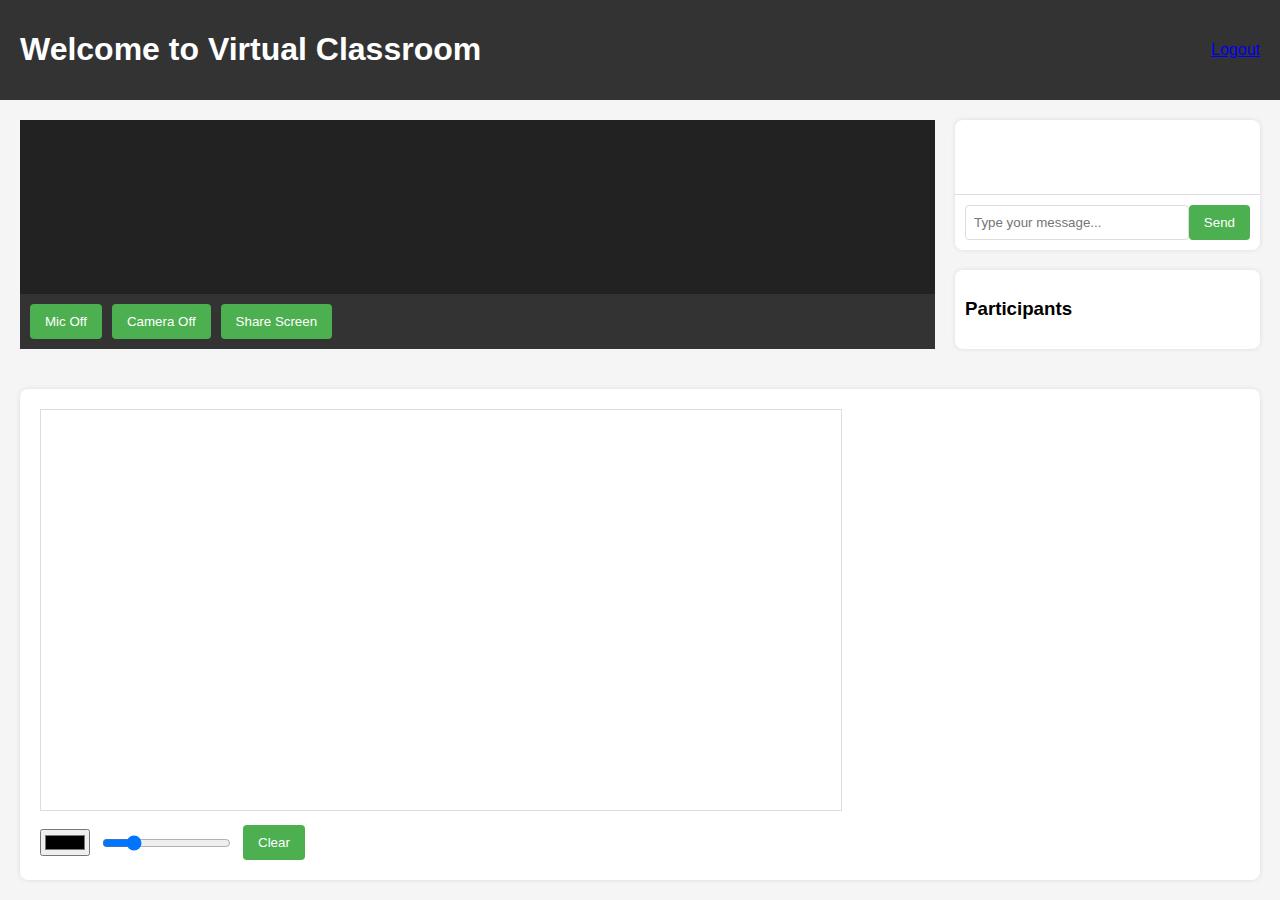
==== classroom.html @ fdf4087f "first commit" ====
<!DOCTYPE html>
<html lang="en">
<head>
    <meta charset="UTF-8">
    <meta name="viewport" content="width=device-width, initial-scale=1.0">
    <title>Virtual Classroom</title>
    <link rel="stylesheet" href="css/style.css">
</head>
<body>
    <div class="classroom-container">
        <header>
            <h1>Welcome to Virtual Classroom</h1>
            <nav>
                <a href="#" id="logout">Logout</a>
            </nav>
        </header>
        
        <div class="main-content">
            <div class="video-container">
                <div class="video-feed">
                    <!-- Video feed will be loaded here -->
                </div>
                <div class="controls">
                    <button id="micToggle">Mic Off</button>
                    <button id="cameraToggle">Camera Off</button>
                    <button id="shareScreen">Share Screen</button>
                </div>
            </div>
            
            <div class="sidebar">
                <div class="chat-container">
                    <div class="chat-messages" id="chatMessages">
                        <!-- Chat messages will appear here -->
                    </div>
                    <div class="chat-input">
                        <input type="text" id="messageInput" placeholder="Type your message...">
                        <button id="sendMessage">Send</button>
                    </div>
                </div>
                
                <div class="participants">
                    <h3>Participants</h3>
                    <ul id="participantsList">
                        <!-- Participants will be listed here -->
                    </ul>
                </div>
            </div>
        </div>
        
        <div class="whiteboard-container">
            <canvas id="whiteboard" width="800" height="400"></canvas>
            <div class="whiteboard-controls">
                <input type="color" id="colorPicker" value="#000000">
                <input type="range" id="brushSize" min="1" max="20" value="5">
                <button id="clearWhiteboard">Clear</button>
            </div>
        </div>
    </div>
    
    <script src="js/script.js"></script>
</body>
</html>
---- css/style.css ----
/* Global Styles */
body {
    font-family: 'Arial', sans-serif;
    margin: 0;
    padding: 0;
    background-color: #f5f5f5;
}

/* Login/Register Styles */
.login-container, .register-container {
    max-width: 400px;
    margin: 50px auto;
    padding: 20px;
    background: #fff;
    border-radius: 8px;
    box-shadow: 0 0 10px rgba(0, 0, 0, 0.1);
}

.form-group {
    margin-bottom: 15px;
}

.form-group label {
    display: block;
    margin-bottom: 5px;
}

.form-group input, .form-group select {
    width: 100%;
    padding: 8px;
    border: 1px solid #ddd;
    border-radius: 4px;
}

button {
    background-color: #4CAF50;
    color: white;
    padding: 10px 15px;
    border: none;
    border-radius: 4px;
    cursor: pointer;
}

button:hover {
    background-color: #45a049;
}

/* Classroom Styles */
.classroom-container {
    display: flex;
    flex-direction: column;
    height: 100vh;
}

header {
    background-color: #333;
    color: white;
    padding: 10px 20px;
    display: flex;
    justify-content: space-between;
    align-items: center;
}

.main-content {
    display: flex;
    flex: 1;
    padding: 20px;
    gap: 20px;
}

.video-container {
    flex: 3;
    background-color: #000;
    border-radius: 8px;
    display: flex;
    flex-direction: column;
}

.video-feed {
    flex: 1;
    background-color: #222;
}

.controls {
    padding: 10px;
    background-color: #333;
    display: flex;
    gap: 10px;
}

.sidebar {
    flex: 1;
    display: flex;
    flex-direction: column;
    gap: 20px;
}

.chat-container {
    background-color: #fff;
    border-radius: 8px;
    box-shadow: 0 0 5px rgba(0, 0, 0, 0.1);
    display: flex;
    flex-direction: column;
    flex: 1;
}

.chat-messages {
    flex: 1;
    padding: 10px;
    overflow-y: auto;
}

.chat-input {
    display: flex;
    padding: 10px;
    border-top: 1px solid #ddd;
}

.chat-input input {
    flex: 1;
    padding: 8px;
    border: 1px solid #ddd;
    border-radius: 4px;
}

.participants {
    background-color: #fff;
    border-radius: 8px;
    box-shadow: 0 0 5px rgba(0, 0, 0, 0.1);
    padding: 10px;
}

.whiteboard-container {
    padding: 20px;
    background-color: #fff;
    margin: 20px;
    border-radius: 8px;
    box-shadow: 0 0 5px rgba(0, 0, 0, 0.1);
}

#whiteboard {
    border: 1px solid #ddd;
    background-color: white;
}

.whiteboard-controls {
    margin-top: 10px;
    display: flex;
    gap: 10px;
    align-items: center;
}
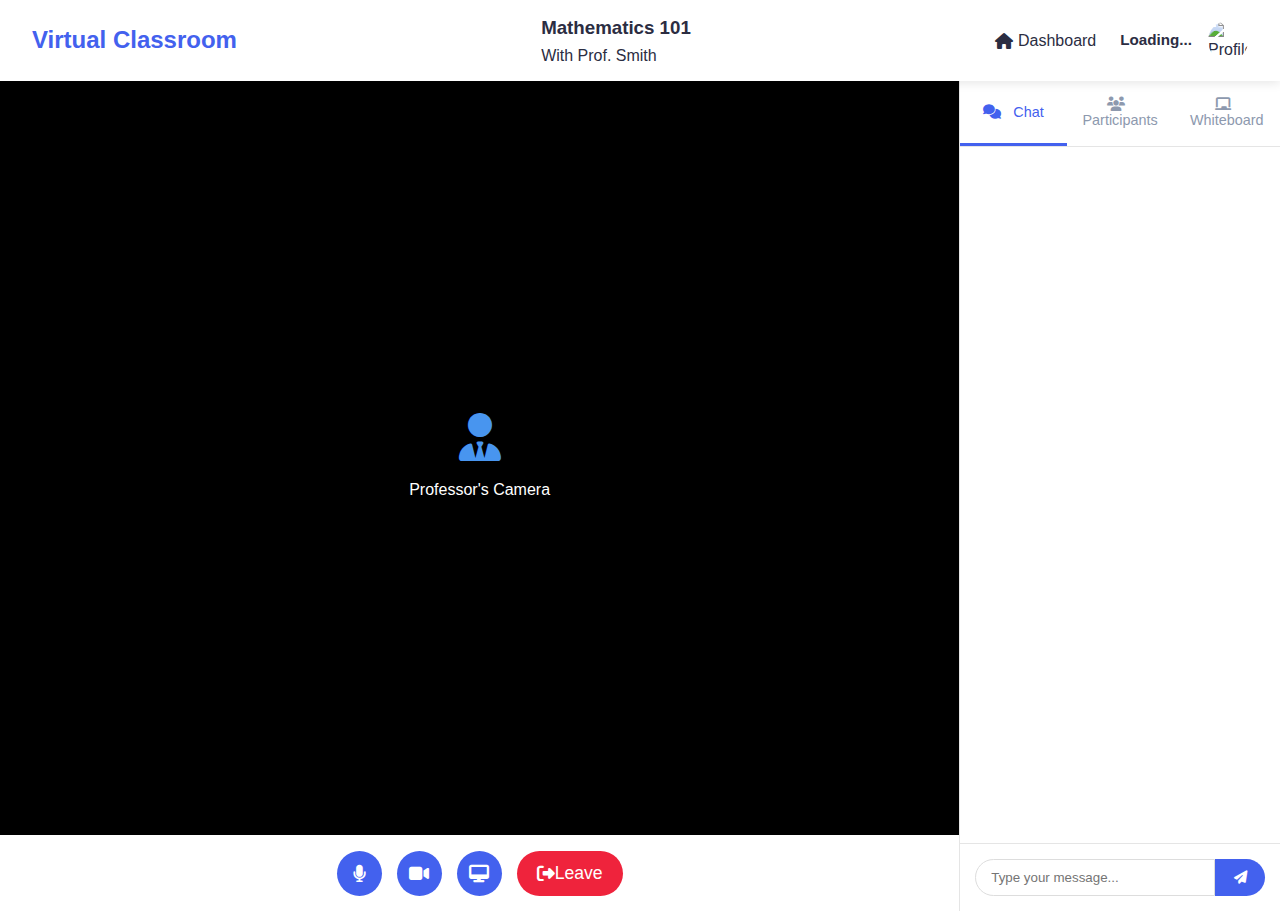
==== commit 828a38a2: "first commit" ====
--- a/classroom.html
+++ b/classroom.html
@@ -5,58 +5,99 @@
     <meta name="viewport" content="width=device-width, initial-scale=1.0">
     <title>Virtual Classroom</title>
     <link rel="stylesheet" href="css/style.css">
+    <link rel="stylesheet" href="css/dashboard.css">
+    <link rel="stylesheet" href="https://cdnjs.cloudflare.com/ajax/libs/font-awesome/6.4.0/css/all.min.css">
 </head>
 <body>
-    <div class="classroom-container">
-        <header>
-            <h1>Welcome to Virtual Classroom</h1>
-            <nav>
-                <a href="#" id="logout">Logout</a>
-            </nav>
-        </header>
-        
-        <div class="main-content">
-            <div class="video-container">
-                <div class="video-feed">
-                    <!-- Video feed will be loaded here -->
-                </div>
-                <div class="controls">
-                    <button id="micToggle">Mic Off</button>
-                    <button id="cameraToggle">Camera Off</button>
-                    <button id="shareScreen">Share Screen</button>
+    <div class="dashboard-container">
+        <!-- Top Navigation Bar -->
+        <header class="top-nav">
+            <div class="logo-container">
+                <a href="dashboard.html" class="logo">Virtual Classroom</a>
+                <div class="mobile-menu-btn"><i class="fas fa-bars"></i></div>
+            </div>
+            <div class="class-info">
+                <h3>Mathematics 101</h3>
+                <p>With Prof. Smith</p>
+            </div>
+            <div class="notification-area">
+                <a href="dashboard.html" class="back-to-dashboard">
+                    <i class="fas fa-home"></i> Dashboard
+                </a>
+                <div class="profile-section">
+                    <div class="profile-info">
+                        <span id="username">Loading...</span>
+                    </div>
+                    <div class="profile-pic">
+                        <img src="images/profile-placeholder.png" alt="Profile Picture" id="profile-image">
+                    </div>
                 </div>
             </div>
-            
-            <div class="sidebar">
-                <div class="chat-container">
-                    <div class="chat-messages" id="chatMessages">
-                        <!-- Chat messages will appear here -->
+        </header>
+
+        <!-- Main Classroom Content -->
+        <div class="classroom-content">
+            <!-- Video Feed Section -->
+            <div class="video-section">
+                <div class="main-video">
+                    <div class="video-placeholder">
+                        <i class="fas fa-user-tie"></i>
+                        <p>Professor's Camera</p>
+                    </div>
+                </div>
+                <div class="video-controls">
+                    <button class="control-btn mic-control">
+                        <i class="fas fa-microphone"></i>
+                    </button>
+                    <button class="control-btn video-control">
+                        <i class="fas fa-video"></i>
+                    </button>
+                    <button class="control-btn screen-share">
+                        <i class="fas fa-desktop"></i>
+                    </button>
+                    <button class="control-btn leave-class">
+                        <i class="fas fa-sign-out-alt"></i> Leave
+                    </button>
+                </div>
+            </div>
+
+            <!-- Classroom Sidebar -->
+            <div class="classroom-sidebar">
+                <div class="sidebar-tabs">
+                    <button class="tab-btn active" data-tab="chat"><i class="fas fa-comments"></i> Chat</button>
+                    <button class="tab-btn" data-tab="participants"><i class="fas fa-users"></i> Participants</button>
+                    <button class="tab-btn" data-tab="whiteboard"><i class="fas fa-chalkboard"></i> Whiteboard</button>
+                </div>
+
+                <div class="tab-content active" id="chat-tab">
+                    <div class="chat-messages" id="chat-messages">
+                        <!-- Messages will appear here -->
                     </div>
                     <div class="chat-input">
-                        <input type="text" id="messageInput" placeholder="Type your message...">
-                        <button id="sendMessage">Send</button>
+                        <input type="text" placeholder="Type your message..." id="message-input">
+                        <button id="send-message"><i class="fas fa-paper-plane"></i></button>
                     </div>
                 </div>
-                
-                <div class="participants">
-                    <h3>Participants</h3>
-                    <ul id="participantsList">
-                        <!-- Participants will be listed here -->
-                    </ul>
+
+                <div class="tab-content" id="participants-tab">
+                    <div class="participants-list">
+                        <!-- Participants will appear here -->
+                    </div>
+                </div>
+
+                <div class="tab-content" id="whiteboard-tab">
+                    <canvas id="whiteboard" width="400" height="500"></canvas>
+                    <div class="whiteboard-tools">
+                        <input type="color" id="draw-color" value="#000000">
+                        <input type="range" id="draw-width" min="1" max="20" value="3">
+                        <button id="clear-whiteboard"><i class="fas fa-trash"></i></button>
+                    </div>
                 </div>
             </div>
         </div>
-        
-        <div class="whiteboard-container">
-            <canvas id="whiteboard" width="800" height="400"></canvas>
-            <div class="whiteboard-controls">
-                <input type="color" id="colorPicker" value="#000000">
-                <input type="range" id="brushSize" min="1" max="20" value="5">
-                <button id="clearWhiteboard">Clear</button>
-            </div>
-        </div>
     </div>
-    
+
     <script src="js/script.js"></script>
+    <script src="js/classroom.js"></script>
 </body>
 </html>--- a/css/style.css
+++ b/css/style.css
@@ -1,151 +1,604 @@
-/* Global Styles */
-body {
-    font-family: 'Arial', sans-serif;
+/* Global Variables */
+:root {
+    --primary: #4361ee;
+    --primary-dark: #3a56d4;
+    --secondary: #3f37c9;
+    --accent: #4895ef;
+    --dark: #1b263b;
+    --light: #f8f9fa;
+    --success: #4cc9f0;
+    --warning: #f72585;
+    --danger: #ef233c;
+    --text: #2b2d42;
+    --text-light: #8d99ae;
+    --bg: #edf2f4;
+    --card-bg: #ffffff;
+    --border-radius: 8px;
+    --box-shadow: 0 4px 6px rgba(0, 0, 0, 0.1);
+    --transition: all 0.3s ease;
+}
+
+/* Base Styles */
+* {
     margin: 0;
     padding: 0;
-    background-color: #f5f5f5;
-}
-
-/* Login/Register Styles */
-.login-container, .register-container {
-    max-width: 400px;
-    margin: 50px auto;
+    box-sizing: border-box;
+}
+
+body {
+    font-family: 'Segoe UI', Tahoma, Geneva, Verdana, sans-serif;
+    background-color: var(--bg);
+    color: var(--text);
+    line-height: 1.6;
+}
+
+a {
+    text-decoration: none;
+    color: var(--primary);
+    transition: var(--transition);
+}
+
+a:hover {
+    color: var(--secondary);
+}
+
+img {
+    max-width: 100%;
+    height: auto;
+}
+
+/* Utility Classes */
+.container {
+    width: 100%;
+    max-width: 1200px;
+    margin: 0 auto;
+    padding: 0 20px;
+}
+
+.btn {
+    display: inline-block;
+    padding: 10px 20px;
+    border-radius: var(--border-radius);
+    border: none;
+    cursor: pointer;
+    font-weight: 500;
+    transition: var(--transition);
+}
+
+.btn-primary {
+    background-color: var(--primary);
+    color: white;
+}
+
+.btn-primary:hover {
+    background-color: var(--primary-dark);
+}
+
+.btn-outline {
+    background-color: transparent;
+    border: 1px solid var(--primary);
+    color: var(--primary);
+}
+
+.btn-outline:hover {
+    background-color: var(--primary);
+    color: white;
+}
+
+.text-center {
+    text-align: center;
+}
+
+/* Auth Pages Styles */
+.auth-container {
+    display: flex;
+    justify-content: center;
+    align-items: center;
+    min-height: 100vh;
     padding: 20px;
-    background: #fff;
-    border-radius: 8px;
-    box-shadow: 0 0 10px rgba(0, 0, 0, 0.1);
+    background-color: var(--bg);
+}
+
+.auth-card {
+    background-color: var(--card-bg);
+    border-radius: var(--border-radius);
+    box-shadow: var(--box-shadow);
+    width: 100%;
+    max-width: 450px;
+    overflow: hidden;
+}
+
+.auth-header {
+    padding: 30px;
+    text-align: center;
+    background-color: var(--primary);
+    color: white;
+}
+
+.auth-header .logo {
+    width: 80px;
+    margin-bottom: 15px;
+}
+
+.auth-header h1 {
+    font-size: 1.8rem;
+    margin-bottom: 5px;
+}
+
+.auth-header p {
+    opacity: 0.9;
+}
+
+.auth-form {
+    padding: 30px;
 }
 
 .form-group {
-    margin-bottom: 15px;
+    margin-bottom: 20px;
 }
 
 .form-group label {
     display: block;
-    margin-bottom: 5px;
-}
-
-.form-group input, .form-group select {
+    margin-bottom: 8px;
+    font-weight: 500;
+    color: var(--text);
+}
+
+.form-group input,
+.form-group select {
     width: 100%;
-    padding: 8px;
+    padding: 12px 15px;
     border: 1px solid #ddd;
-    border-radius: 4px;
-}
-
-button {
-    background-color: #4CAF50;
-    color: white;
+    border-radius: var(--border-radius);
+    font-size: 1rem;
+    transition: var(--transition);
+}
+
+.form-group input:focus,
+.form-group select:focus {
+    border-color: var(--primary);
+    outline: none;
+    box-shadow: 0 0 0 3px rgba(67, 97, 238, 0.2);
+}
+
+.form-options {
+    display: flex;
+    justify-content: space-between;
+    align-items: center;
+    margin-bottom: 20px;
+}
+
+.remember-me {
+    display: flex;
+    align-items: center;
+    gap: 5px;
+    font-size: 0.9rem;
+}
+
+.forgot-password {
+    font-size: 0.9rem;
+}
+
+.auth-footer {
+    margin-top: 20px;
+    text-align: center;
+    font-size: 0.9rem;
+}
+
+/* Dashboard Navigation (Shared with Classroom) */
+.top-nav {
+    display: flex;
+    justify-content: space-between;
+    align-items: center;
+    padding: 15px 30px;
+    background-color: var(--card-bg);
+    box-shadow: 0 2px 10px rgba(0, 0, 0, 0.1);
+    position: relative;
+    z-index: 100;
+}
+
+.logo-container {
+    display: flex;
+    align-items: center;
+    gap: 15px;
+}
+
+.logo {
+    font-size: 1.5rem;
+    font-weight: bold;
+    color: var(--primary);
+}
+
+.mobile-menu-btn {
+    display: none;
+    font-size: 1.3rem;
+    cursor: pointer;
+    color: var(--text);
+}
+
+.notification-area {
+    display: flex;
+    align-items: center;
+    gap: 20px;
+}
+
+.back-to-dashboard {
+    display: flex;
+    align-items: center;
+    gap: 5px;
+    color: var(--text);
+    font-weight: 500;
+}
+
+.back-to-dashboard:hover {
+    color: var(--primary);
+}
+
+.profile-section {
+    display: flex;
+    align-items: center;
+    gap: 10px;
+    cursor: pointer;
+}
+
+.profile-info {
+    text-align: right;
+}
+
+.profile-info span {
+    display: block;
+}
+
+.profile-pic {
+    width: 40px;
+    height: 40px;
+    border-radius: 50%;
+    overflow: hidden;
+}
+
+.profile-pic img {
+    width: 100%;
+    height: 100%;
+    object-fit: cover;
+}
+
+/* Responsive Design */
+@media (max-width: 768px) {
+    .mobile-menu-btn {
+        display: block;
+    }
+    
+    .auth-header {
+        padding: 20px;
+    }
+    
+    .auth-form {
+        padding: 20px;
+    }
+    
+    .top-nav {
+        padding: 15px;
+    }
+    
+    .class-info {
+        display: none;
+    }
+}
+/* Classroom Page Styles */
+.classroom-content {
+    display: flex;
+    height: calc(100vh - 70px);
+    background-color: var(--bg);
+}
+
+/* Video Section */
+.video-section {
+    flex: 3;
+    display: flex;
+    flex-direction: column;
+    background-color: var(--dark);
+    position: relative;
+}
+
+.main-video {
+    flex: 1;
+    display: flex;
+    justify-content: center;
+    align-items: center;
+    background-color: #000;
+}
+
+.video-placeholder {
+    text-align: center;
+    color: white;
+    padding: 20px;
+}
+
+.video-placeholder i {
+    font-size: 3rem;
+    margin-bottom: 1rem;
+    color: var(--accent);
+}
+
+.video-controls {
+    display: flex;
+    justify-content: center;
+    gap: 15px;
+    padding: 15px;
+    background-color: var(--card-bg);
+    border-top: 1px solid rgba(255, 255, 255, 0.1);
+}
+
+.control-btn {
+    width: 45px;
+    height: 45px;
+    border-radius: 50%;
+    border: none;
+    background-color: var(--primary);
+    color: white;
+    cursor: pointer;
+    transition: var(--transition);
+    display: flex;
+    justify-content: center;
+    align-items: center;
+    font-size: 1.1rem;
+}
+
+.control-btn:hover {
+    background-color: var(--primary-dark);
+    transform: scale(1.05);
+}
+
+.control-btn.leave-class {
+    width: auto;
+    padding: 0 20px;
+    border-radius: 25px;
+    background-color: var(--danger);
+}
+
+.control-btn.leave-class:hover {
+    background-color: #d62222;
+}
+
+/* Classroom Sidebar */
+.classroom-sidebar {
+    flex: 1;
+    max-width: 350px;
+    background-color: var(--card-bg);
+    display: flex;
+    flex-direction: column;
+    border-left: 1px solid rgba(0, 0, 0, 0.1);
+}
+
+.sidebar-tabs {
+    display: flex;
+    border-bottom: 1px solid rgba(0, 0, 0, 0.1);
+}
+
+.tab-btn {
+    flex: 1;
+    padding: 15px;
+    border: none;
+    background: none;
+    cursor: pointer;
+    font-size: 0.9rem;
+    color: var(--text-light);
+    transition: var(--transition);
+    border-bottom: 3px solid transparent;
+}
+
+.tab-btn i {
+    margin-right: 8px;
+}
+
+.tab-btn.active {
+    color: var(--primary);
+    border-bottom: 3px solid var(--primary);
+    font-weight: 500;
+}
+
+.tab-btn:hover:not(.active) {
+    color: var(--text);
+    background-color: rgba(0, 0, 0, 0.03);
+}
+
+.tab-content {
+    display: none;
+    flex: 1;
+    overflow: hidden;
+}
+
+.tab-content.active {
+    display: flex;
+    flex-direction: column;
+}
+
+/* Chat Tab */
+.chat-messages {
+    flex: 1;
+    padding: 15px;
+    overflow-y: auto;
+}
+
+.message {
+    margin-bottom: 15px;
     padding: 10px 15px;
+    background-color: rgba(67, 97, 238, 0.05);
+    border-radius: var(--border-radius);
+}
+
+.message-sender {
+    font-weight: bold;
+    font-size: 0.9rem;
+    color: var(--primary);
+}
+
+.message-content {
+    margin: 5px 0;
+}
+
+.message-time {
+    font-size: 0.7rem;
+    color: var(--text-light);
+    text-align: right;
+}
+
+.chat-input {
+    display: flex;
+    padding: 15px;
+    border-top: 1px solid rgba(0, 0, 0, 0.1);
+}
+
+.chat-input input {
+    flex: 1;
+    padding: 10px 15px;
+    border: 1px solid #ddd;
+    border-radius: 25px 0 0 25px;
+    outline: none;
+}
+
+.chat-input button {
+    width: 50px;
+    background-color: var(--primary);
+    color: white;
     border: none;
-    border-radius: 4px;
-    cursor: pointer;
-}
-
-button:hover {
-    background-color: #45a049;
-}
-
-/* Classroom Styles */
-.classroom-container {
-    display: flex;
-    flex-direction: column;
-    height: 100vh;
-}
-
-header {
-    background-color: #333;
-    color: white;
-    padding: 10px 20px;
-    display: flex;
-    justify-content: space-between;
-    align-items: center;
-}
-
-.main-content {
-    display: flex;
-    flex: 1;
-    padding: 20px;
-    gap: 20px;
-}
-
-.video-container {
-    flex: 3;
-    background-color: #000;
-    border-radius: 8px;
-    display: flex;
-    flex-direction: column;
-}
-
-.video-feed {
-    flex: 1;
-    background-color: #222;
-}
-
-.controls {
+    border-radius: 0 25px 25px 0;
+    cursor: pointer;
+    transition: var(--transition);
+}
+
+.chat-input button:hover {
+    background-color: var(--primary-dark);
+}
+
+/* Participants Tab */
+.participants-list {
+    padding: 15px;
+    overflow-y: auto;
+}
+
+.participant {
+    display: flex;
+    align-items: center;
     padding: 10px;
-    background-color: #333;
-    display: flex;
+    margin-bottom: 10px;
+    border-radius: var(--border-radius);
+    transition: var(--transition);
+}
+
+.participant:hover {
+    background-color: rgba(0, 0, 0, 0.03);
+}
+
+.participant-avatar {
+    width: 40px;
+    height: 40px;
+    border-radius: 50%;
+    background-color: var(--primary);
+    color: white;
+    display: flex;
+    justify-content: center;
+    align-items: center;
+    margin-right: 10px;
+    font-weight: bold;
+}
+
+.participant-name {
+    font-weight: 500;
+}
+
+.participant-role {
+    font-size: 0.8rem;
+    color: var(--text-light);
+}
+
+/* Whiteboard Tab */
+#whiteboard {
+    width: 100%;
+    flex: 1;
+    background-color: white;
+    cursor: crosshair;
+}
+
+.whiteboard-tools {
+    display: flex;
+    padding: 10px;
     gap: 10px;
-}
-
-.sidebar {
-    flex: 1;
-    display: flex;
-    flex-direction: column;
-    gap: 20px;
-}
-
-.chat-container {
-    background-color: #fff;
-    border-radius: 8px;
-    box-shadow: 0 0 5px rgba(0, 0, 0, 0.1);
-    display: flex;
-    flex-direction: column;
-    flex: 1;
-}
-
-.chat-messages {
-    flex: 1;
-    padding: 10px;
-    overflow-y: auto;
-}
-
-.chat-input {
-    display: flex;
-    padding: 10px;
-    border-top: 1px solid #ddd;
-}
-
-.chat-input input {
-    flex: 1;
-    padding: 8px;
-    border: 1px solid #ddd;
-    border-radius: 4px;
-}
-
-.participants {
-    background-color: #fff;
-    border-radius: 8px;
-    box-shadow: 0 0 5px rgba(0, 0, 0, 0.1);
-    padding: 10px;
-}
-
-.whiteboard-container {
-    padding: 20px;
-    background-color: #fff;
-    margin: 20px;
-    border-radius: 8px;
-    box-shadow: 0 0 5px rgba(0, 0, 0, 0.1);
-}
-
-#whiteboard {
-    border: 1px solid #ddd;
-    background-color: white;
-}
-
-.whiteboard-controls {
-    margin-top: 10px;
-    display: flex;
-    gap: 10px;
-    align-items: center;
+    align-items: center;
+    border-top: 1px solid rgba(0, 0, 0, 0.1);
+}
+
+.whiteboard-tools input[type="color"] {
+    width: 30px;
+    height: 30px;
+    border: none;
+    padding: 0;
+    cursor: pointer;
+}
+
+.whiteboard-tools input[type="range"] {
+    flex: 1;
+    max-width: 100px;
+}
+
+.whiteboard-tools button {
+    background-color: var(--danger);
+    color: white;
+    border: none;
+    width: 30px;
+    height: 30px;
+    border-radius: 50%;
+    cursor: pointer;
+    display: flex;
+    justify-content: center;
+    align-items: center;
+}
+
+/* Responsive Design */
+@media (max-width: 992px) {
+    .classroom-content {
+        flex-direction: column;
+    }
+    
+    .classroom-sidebar {
+        max-width: 100%;
+        height: 40vh;
+    }
+    
+    .video-controls {
+        justify-content: space-around;
+    }
+}
+
+@media (max-width: 576px) {
+    .sidebar-tabs {
+        flex-wrap: wrap;
+    }
+    
+    .tab-btn {
+        flex: 1 0 33%;
+        padding: 10px;
+        font-size: 0.8rem;
+    }
+    
+    .control-btn {
+        width: 40px;
+        height: 40px;
+        font-size: 1rem;
+    }
+    
+    .control-btn.leave-class {
+        padding: 0 15px;
+        font-size: 0.8rem;
+    }
+}
+
+/* Animations */
+@keyframes slideIn {
+    from { transform: translateY(10px); opacity: 0; }
+    to { transform: translateY(0); opacity: 1; }
+}
+
+.message {
+    animation: slideIn 0.3s ease-out;
 }--- a/css/dashboard.css
+++ b/css/dashboard.css
@@ -0,0 +1,695 @@
+/* Dashboard Styles */
+:root {
+    --primary: #4361ee;
+    --secondary: #3f37c9;
+    --accent: #4895ef;
+    --dark: #1b263b;
+    --light: #f8f9fa;
+    --success: #4cc9f0;
+    --warning: #f72585;
+    --danger: #ef233c;
+    --text: #2b2d42;
+    --text-light: #8d99ae;
+    --bg: #edf2f4;
+}
+
+* {
+    margin: 0;
+    padding: 0;
+    box-sizing: border-box;
+    font-family: 'Segoe UI', Tahoma, Geneva, Verdana, sans-serif;
+}
+
+body {
+    background-color: var(--bg);
+    color: var(--text);
+}
+
+.dashboard-container {
+    display: grid;
+    grid-template-rows: auto 1fr;
+    height: 100vh;
+    position: relative;
+}
+
+/* Top Navigation */
+.top-nav {
+    display: flex;
+    justify-content: space-between;
+    align-items: center;
+    padding: 0.8rem 2rem;
+    background-color: white;
+    box-shadow: 0 2px 10px rgba(0, 0, 0, 0.1);
+    z-index: 100;
+    position: relative;
+}
+
+.logo-container {
+    display: flex;
+    align-items: center;
+    gap: 1rem;
+}
+
+.logo {
+    font-size: 1.5rem;
+    font-weight: bold;
+    color: var(--primary);
+}
+
+.mobile-menu-btn {
+    display: none;
+    font-size: 1.3rem;
+    cursor: pointer;
+}
+
+.search-bar {
+    display: flex;
+    width: 40%;
+    max-width: 500px;
+}
+
+.search-bar input {
+    width: 100%;
+    padding: 0.6rem 1rem;
+    border: 1px solid #ddd;
+    border-radius: 20px 0 0 20px;
+    outline: none;
+    transition: border 0.3s;
+}
+
+.search-bar input:focus {
+    border-color: var(--primary);
+}
+
+.search-bar button {
+    padding: 0 1.2rem;
+    background-color: var(--primary);
+    color: white;
+    border: none;
+    border-radius: 0 20px 20px 0;
+    cursor: pointer;
+    transition: background-color 0.3s;
+}
+
+.search-bar button:hover {
+    background-color: var(--secondary);
+}
+
+.notification-area {
+    display: flex;
+    align-items: center;
+    gap: 1.5rem;
+}
+
+.notification-icon {
+    position: relative;
+    cursor: pointer;
+    font-size: 1.2rem;
+    color: var(--text-light);
+    transition: color 0.3s;
+}
+
+.notification-icon:hover {
+    color: var(--primary);
+}
+
+.notification-badge {
+    position: absolute;
+    top: -5px;
+    right: -5px;
+    background-color: var(--danger);
+    color: white;
+    border-radius: 50%;
+    width: 18px;
+    height: 18px;
+    font-size: 0.7rem;
+    display: flex;
+    align-items: center;
+    justify-content: center;
+}
+
+.profile-section {
+    display: flex;
+    align-items: center;
+    gap: 1rem;
+    cursor: pointer;
+}
+
+.profile-info {
+    display: flex;
+    flex-direction: column;
+    text-align: right;
+}
+
+#username {
+    font-weight: bold;
+    font-size: 0.95rem;
+}
+
+#user-role {
+    font-size: 0.8rem;
+    color: var(--text-light);
+}
+
+.profile-pic {
+    width: 40px;
+    height: 40px;
+    border-radius: 50%;
+    overflow: hidden;
+}
+
+.profile-pic img {
+    width: 100%;
+    height: 100%;
+    object-fit: cover;
+}
+
+/* Main Content */
+.main-content {
+    display: flex;
+    height: calc(100vh - 60px);
+}
+
+.sidebar {
+    width: 250px;
+    background-color: white;
+    box-shadow: 2px 0 10px rgba(0, 0, 0, 0.05);
+    padding: 1.5rem 0;
+    transition: transform 0.3s;
+    z-index: 90;
+}
+
+.sidebar nav ul {
+    list-style: none;
+}
+
+.sidebar nav li {
+    margin-bottom: 0.3rem;
+}
+
+.sidebar nav a {
+    display: flex;
+    align-items: center;
+    padding: 0.8rem 1.5rem;
+    color: var(--text-light);
+    text-decoration: none;
+    transition: all 0.3s;
+    position: relative;
+}
+
+.sidebar nav a:hover {
+    color: var(--primary);
+    background-color: rgba(67, 97, 238, 0.05);
+}
+
+.sidebar nav a.active {
+    color: var(--primary);
+    background-color: rgba(67, 97, 238, 0.1);
+    font-weight: 500;
+}
+
+.sidebar nav a.active::before {
+    content: '';
+    position: absolute;
+    left: 0;
+    top: 0;
+    height: 100%;
+    width: 4px;
+    background-color: var(--primary);
+}
+
+.sidebar nav a i {
+    margin-right: 1rem;
+    font-size: 1.1rem;
+    width: 20px;
+    text-align: center;
+}
+
+.msg-count {
+    background-color: var(--danger);
+    color: white;
+    border-radius: 10px;
+    padding: 0.1rem 0.4rem;
+    font-size: 0.7rem;
+    margin-left: auto;
+}
+
+.content-area {
+    flex: 1;
+    padding: 2rem;
+    overflow-y: auto;
+    background-color: var(--bg);
+}
+
+/* Welcome Banner */
+.welcome-banner {
+    background: white;
+    border-radius: 10px;
+    padding: 1.5rem 2rem;
+    margin-bottom: 2rem;
+    display: flex;
+    justify-content: space-between;
+    align-items: center;
+    box-shadow: 0 2px 10px rgba(0, 0, 0, 0.05);
+}
+
+.welcome-text h1 {
+    font-size: 1.8rem;
+    margin-bottom: 0.5rem;
+    color: var(--dark);
+}
+
+.welcome-text p {
+    color: var(--text-light);
+    font-size: 0.95rem;
+}
+
+.welcome-stats {
+    display: flex;
+    gap: 1.5rem;
+}
+
+.stat-card {
+    display: flex;
+    align-items: center;
+    gap: 1rem;
+    padding: 0.8rem 1.2rem;
+    background-color: rgba(67, 97, 238, 0.05);
+    border-radius: 8px;
+    min-width: 180px;
+}
+
+.stat-card i {
+    font-size: 1.5rem;
+    color: var(--primary);
+}
+
+.stat-number {
+    font-size: 1.3rem;
+    font-weight: bold;
+    color: var(--dark);
+    display: block;
+}
+
+.stat-label {
+    font-size: 0.8rem;
+    color: var(--text-light);
+}
+
+/* Sections */
+.section-header {
+    display: flex;
+    justify-content: space-between;
+    align-items: center;
+    margin-bottom: 1.5rem;
+}
+
+.section-header h2 {
+    font-size: 1.3rem;
+    color: var(--dark);
+    display: flex;
+    align-items: center;
+    gap: 0.7rem;
+}
+
+.view-all {
+    font-size: 0.9rem;
+    color: var(--primary);
+    text-decoration: none;
+    transition: color 0.3s;
+}
+
+.view-all:hover {
+    color: var(--secondary);
+    text-decoration: underline;
+}
+
+/* Upcoming Classes */
+.upcoming-section {
+    margin-bottom: 2rem;
+}
+
+.schedule-container {
+    background-color: white;
+    border-radius: 10px;
+    padding: 1.5rem;
+    box-shadow: 0 2px 10px rgba(0, 0, 0, 0.05);
+}
+
+.schedule-item {
+    display: flex;
+    justify-content: space-between;
+    align-items: center;
+    padding: 1rem 0;
+    border-bottom: 1px solid #eee;
+}
+
+.schedule-item:last-child {
+    border-bottom: none;
+}
+
+.schedule-time {
+    font-weight: bold;
+    color: var(--dark);
+    min-width: 80px;
+}
+
+.schedule-course {
+    flex: 1;
+    margin: 0 1.5rem;
+}
+
+.schedule-course h4 {
+    color: var(--dark);
+    margin-bottom: 0.3rem;
+}
+
+.schedule-course p {
+    color: var(--text-light);
+    font-size: 0.9rem;
+}
+
+.join-btn {
+    background-color: var(--primary);
+    color: white;
+    border: none;
+    padding: 0.5rem 1.2rem;
+    border-radius: 5px;
+    cursor: pointer;
+    transition: background-color 0.3s;
+    font-size: 0.9rem;
+}
+
+.join-btn:hover {
+    background-color: var(--secondary);
+}
+
+/* Courses Grid */
+.courses-grid {
+    display: grid;
+    grid-template-columns: repeat(auto-fill, minmax(280px, 1fr));
+    gap: 1.5rem;
+    margin-bottom: 2rem;
+}
+
+.course-card {
+    background-color: white;
+    border-radius: 10px;
+    padding: 1.5rem;
+    box-shadow: 0 2px 10px rgba(0, 0, 0, 0.05);
+    transition: transform 0.3s, box-shadow 0.3s;
+    position: relative;
+    overflow: hidden;
+}
+
+.course-card:hover {
+    transform: translateY(-5px);
+    box-shadow: 0 5px 15px rgba(0, 0, 0, 0.1);
+}
+
+.course-header {
+    margin-bottom: 1rem;
+    position: relative;
+}
+
+.course-header h3 {
+    color: var(--dark);
+    margin-bottom: 0.3rem;
+    font-size: 1.1rem;
+}
+
+.course-code {
+    font-size: 0.8rem;
+    color: var(--text-light);
+    background-color: rgba(141, 153, 174, 0.1);
+    padding: 0.2rem 0.5rem;
+    border-radius: 3px;
+    display: inline-block;
+}
+
+.course-progress {
+    margin: 1.5rem 0;
+}
+
+.progress-container {
+    height: 8px;
+    background-color: #eee;
+    border-radius: 4px;
+    margin-bottom: 0.5rem;
+    overflow: hidden;
+}
+
+.progress-bar {
+    height: 100%;
+    background-color: var(--primary);
+    border-radius: 4px;
+    width: 0;
+    transition: width 1s ease-in-out;
+}
+
+.course-progress span {
+    font-size: 0.9rem;
+    color: var(--text-light);
+    display: block;
+    text-align: right;
+}
+
+.course-actions {
+    display: flex;
+    justify-content: space-between;
+    margin-top: 1.5rem;
+}
+
+.course-btn {
+    padding: 0.5rem 1rem;
+    border-radius: 5px;
+    cursor: pointer;
+    transition: all 0.3s;
+    text-decoration: none;
+    display: inline-block;
+    font-size: 0.9rem;
+    border: none;
+}
+
+.enter-btn {
+    background-color: var(--primary);
+    color: white;
+}
+
+.enter-btn:hover {
+    background-color: var(--secondary);
+}
+
+.materials-btn {
+    background-color: transparent;
+    color: var(--primary);
+    border: 1px solid var(--primary);
+}
+
+.materials-btn:hover {
+    background-color: rgba(67, 97, 238, 0.1);
+}
+
+/* Announcements */
+.announcements-list {
+    background-color: white;
+    border-radius: 10px;
+    padding: 1.5rem;
+    box-shadow: 0 2px 10px rgba(0, 0, 0, 0.05);
+}
+
+.announcement-item {
+    padding: 1rem 0;
+    border-bottom: 1px solid #eee;
+}
+
+.announcement-item:last-child {
+    border-bottom: none;
+}
+
+.announcement-item h4 {
+    color: var(--dark);
+    margin-bottom: 0.5rem;
+    display: flex;
+    align-items: center;
+    gap: 0.5rem;
+}
+
+.announcement-item h4 i {
+    color: var(--warning);
+    font-size: 0.9rem;
+}
+
+.announcement-item p {
+    color: var(--text);
+    font-size: 0.95rem;
+    margin-bottom: 0.5rem;
+    line-height: 1.5;
+}
+
+.announcement-meta {
+    display: flex;
+    justify-content: space-between;
+    font-size: 0.8rem;
+    color: var(--text-light);
+}
+
+/* Profile Dropdown */
+.profile-dropdown {
+    position: absolute;
+    top: 70px;
+    right: 20px;
+    background-color: white;
+    border-radius: 8px;
+    box-shadow: 0 5px 15px rgba(0, 0, 0, 0.1);
+    width: 250px;
+    z-index: 1000;
+    opacity: 0;
+    visibility: hidden;
+    transition: all 0.3s;
+    transform: translateY(-10px);
+}
+
+.profile-dropdown.show {
+    opacity: 1;
+    visibility: visible;
+    transform: translateY(0);
+}
+
+.dropdown-header {
+    display: flex;
+    align-items: center;
+    padding: 1.2rem;
+    border-bottom: 1px solid #eee;
+    gap: 1rem;
+}
+
+.dropdown-header img {
+    width: 50px;
+    height: 50px;
+    border-radius: 50%;
+    object-fit: cover;
+}
+
+.dropdown-header h4 {
+    font-size: 1rem;
+    color: var(--dark);
+    margin-bottom: 0.2rem;
+}
+
+.dropdown-header p {
+    font-size: 0.8rem;
+    color: var(--text-light);
+}
+
+.profile-dropdown ul {
+    list-style: none;
+}
+
+.profile-dropdown li a {
+    display: flex;
+    align-items: center;
+    padding: 0.8rem 1.2rem;
+    color: var(--text);
+    text-decoration: none;
+    transition: all 0.3s;
+}
+
+.profile-dropdown li a:hover {
+    background-color: rgba(67, 97, 238, 0.05);
+    color: var(--primary);
+}
+
+.profile-dropdown li a i {
+    margin-right: 0.8rem;
+    width: 20px;
+    text-align: center;
+    font-size: 0.9rem;
+}
+
+/* Responsive Design */
+@media (max-width: 1200px) {
+    .welcome-banner {
+        flex-direction: column;
+        gap: 1.5rem;
+    }
+    
+    .welcome-stats {
+        width: 100%;
+        justify-content: space-between;
+    }
+    
+    .stat-card {
+        min-width: auto;
+        flex: 1;
+    }
+}
+
+@media (max-width: 992px) {
+    .sidebar {
+        position: fixed;
+        top: 60px;
+        left: 0;
+        height: calc(100vh - 60px);
+        transform: translateX(-100%);
+    }
+    
+    .sidebar.active {
+        transform: translateX(0);
+    }
+    
+    .mobile-menu-btn {
+        display: block;
+    }
+    
+    .content-area {
+        margin-left: 0;
+    }
+    
+    .search-bar {
+        width: 50%;
+    }
+}
+
+@media (max-width: 768px) {
+    .top-nav {
+        padding: 0.8rem 1rem;
+    }
+    
+    .search-bar {
+        display: none;
+    }
+    
+    .welcome-stats {
+        flex-direction: column;
+        gap: 1rem;
+    }
+    
+    .courses-grid {
+        grid-template-columns: 1fr;
+    }
+    
+    .schedule-item {
+        flex-direction: column;
+        align-items: flex-start;
+        gap: 0.8rem;
+    }
+    
+    .schedule-course {
+        margin: 0;
+    }
+    
+    .join-btn {
+        align-self: flex-end;
+    }
+}
+
+/* Animations */
+@keyframes fadeIn {
+    from { opacity: 0; transform: translateY(10px); }
+    to { opacity: 1; transform: translateY(0); }
+}
+
+.fade-in {
+    animation: fadeIn 0.5s ease-out forwards;
+}